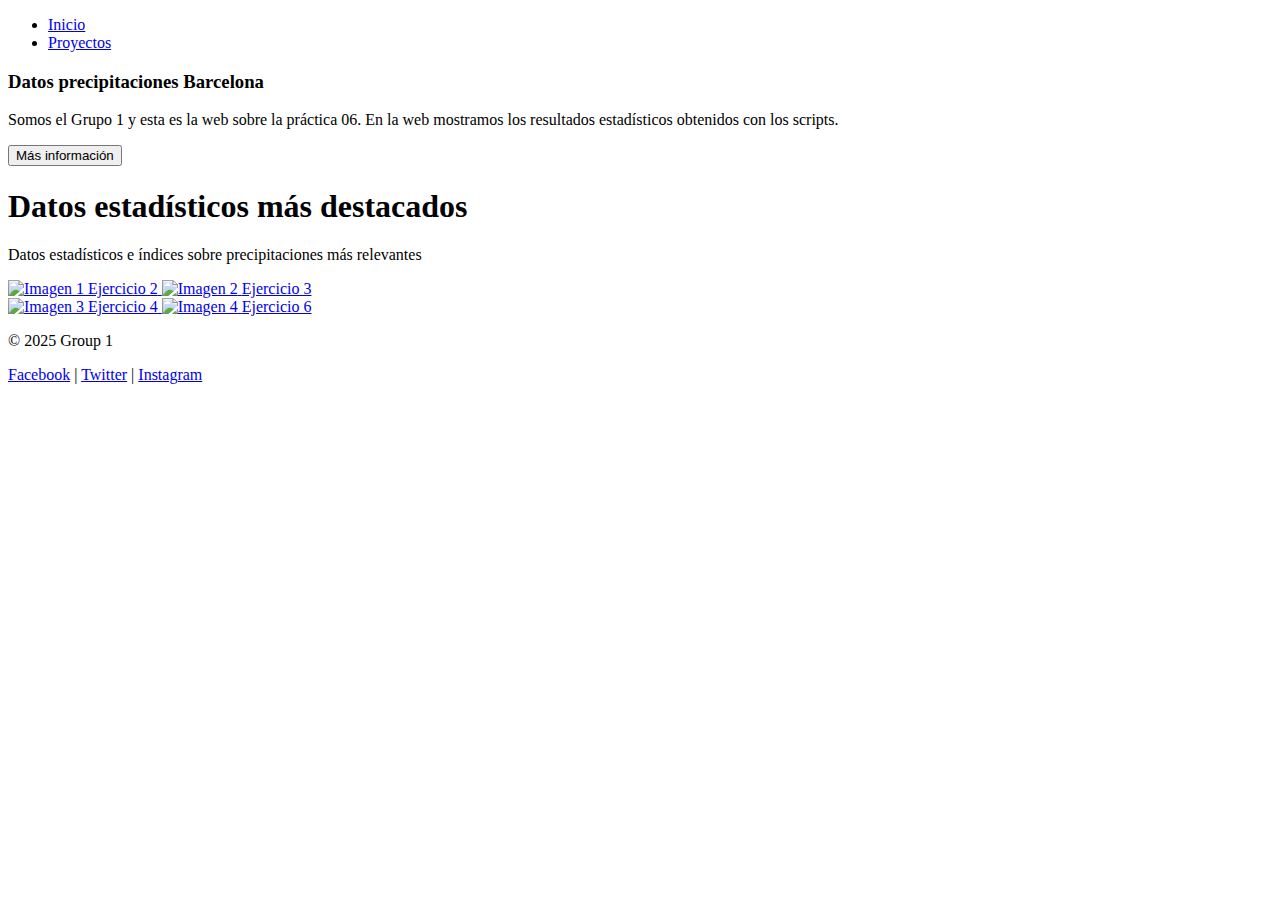
==== index.html @ 41728316 "subo index.html" ====
<!DOCTYPE html>
<html lang="es">
<head>
    <meta charset="UTF-8">
    <meta name="viewport" content="width=device-width, initial-scale=1.0">
    <title>Group 1 Web</title>
    <link rel="stylesheet" href="./css/styles.css">
    <link rel="icon" href="./imagenes/iconoHack.png">
</head>
<body>

    <header>
        <nav>
            <ul class="nav-menu">
                <li><a href="index.html" class="activo">Inicio</a></li>
                <li><a href="./html/proyectos.html">Proyectos</a></li>
            </ul>
        </nav>
    </header>

    <main>
        <aside id="enlace-rapido">
            <h3>Datos precipitaciones Barcelona</h3>
                <p>Somos el Grupo 1 y esta es la web sobre la práctica 06. En la web mostramos los resultados estadísticos obtenidos con los scripts.</p>
                <form action="./html/proyectos.html">
                    <button>Más información</button>
                </form>                
        </aside>

        <section class="pagina-principal">
            <h1>Datos estadísticos más destacados</h1>
            <p>Datos estadísticos e índices sobre precipitaciones más relevantes</p>
            <div class="image-container1">
                <a href="./html/proyecto2.html" class="image-box">
                    <img src="./imagenes/media_anual.png" alt="Imagen 1">
                    <span class="project-title">Ejercicio 2</span>
                </a>
                <a href="./html/proyecto3.html" class="image-box">
                    <img src="./imagenes/total_anual.png" alt="Imagen 2">
                    <span class="project-title">Ejercicio 3</span>
                </a>
            </div>
            <div class="image-container2">
                <a href="./html/proyecto4.html" class="image-box">
                    <img src="./imagenes/tendencia_de_canvi.png" alt="Imagen 3">
                    <span class="project-title">Ejercicio 4</span>
                </a>
                <a href="./html/proyecto6.html" class="image-box">
                    <img src="./imagenes/duracion_sequias.png" alt="Imagen 4">
                    <span class="project-title">Ejercicio 6</span>
                </a>
            </div>
        </section>
    </main>     

    <footer>
        <p>&copy; 2025 Group 1</p>
        <div class="social-links">
            <a href="https://facebook.com">Facebook</a> |
            <a href="https://twitter.com">Twitter</a> |
            <a href="https://instagram.com">Instagram</a>
        </div>
    </footer>

</body>
</html>
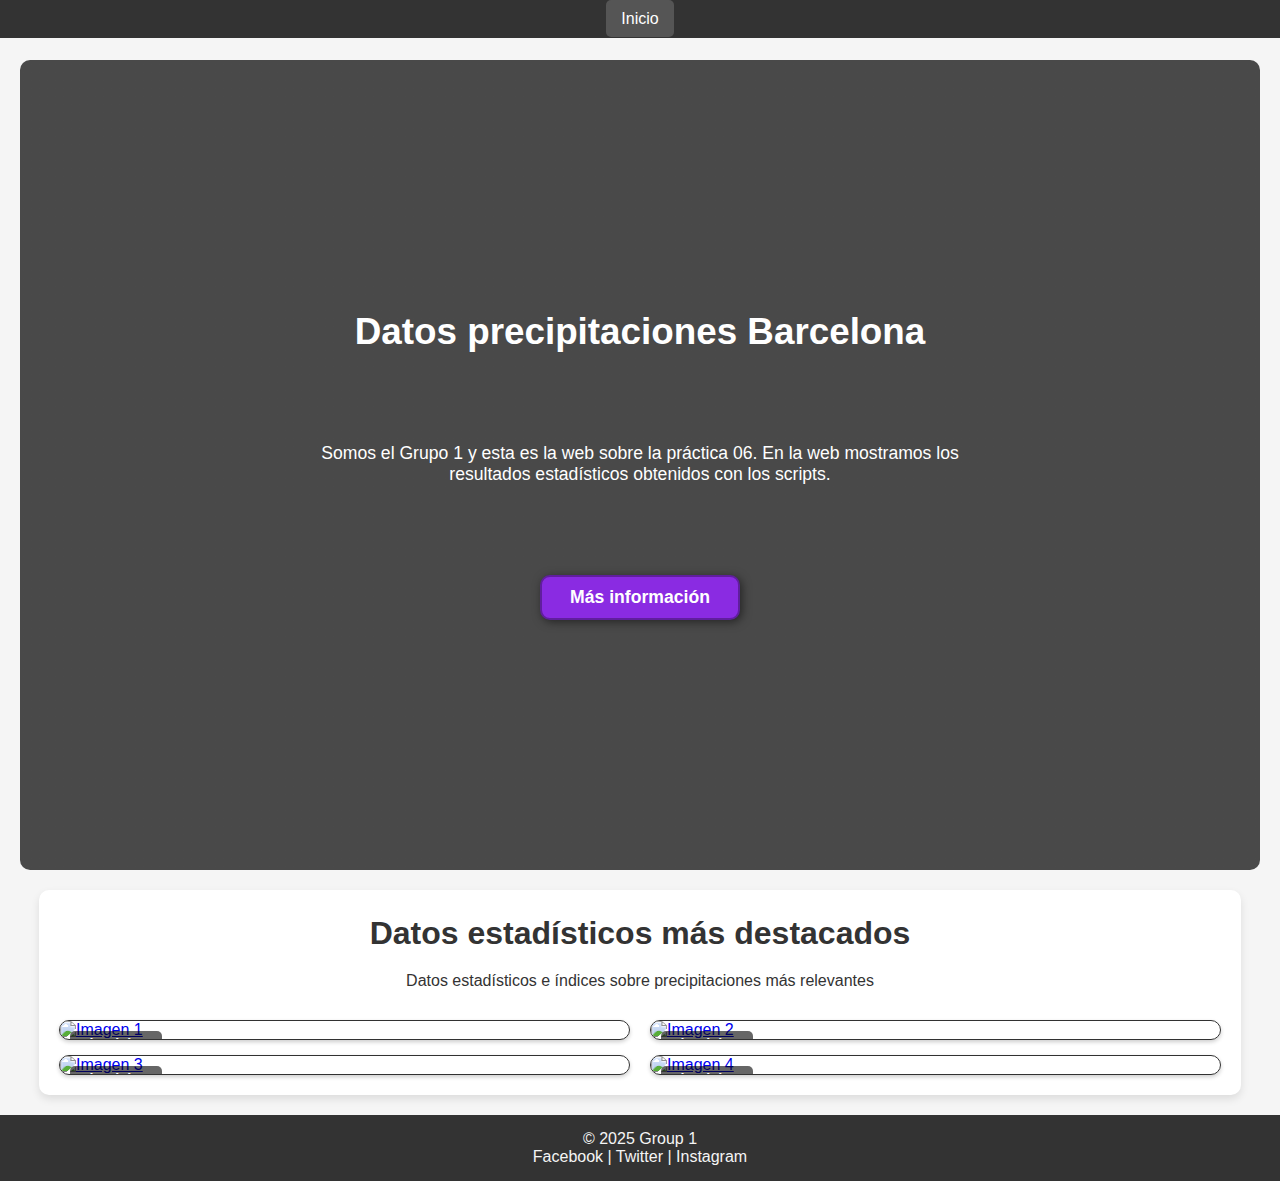
==== commit bc9ca9d4: "añado plantilla de toda la web" ====
--- a/index.html
+++ b/index.html
@@ -4,8 +4,8 @@
     <meta charset="UTF-8">
     <meta name="viewport" content="width=device-width, initial-scale=1.0">
     <title>Group 1 Web</title>
-    <link rel="stylesheet" href="./css/styles.css">
-    <link rel="icon" href="./imagenes/iconoHack.png">
+    <link rel="stylesheet" href="./web/css/styles.css">
+    <link rel="icon" href="./web/imagenes/iconoHack.png">
 </head>
 <body>
 
@@ -13,7 +13,6 @@
         <nav>
             <ul class="nav-menu">
                 <li><a href="index.html" class="activo">Inicio</a></li>
-                <li><a href="./html/proyectos.html">Proyectos</a></li>
             </ul>
         </nav>
     </header>
@@ -22,7 +21,7 @@
         <aside id="enlace-rapido">
             <h3>Datos precipitaciones Barcelona</h3>
                 <p>Somos el Grupo 1 y esta es la web sobre la práctica 06. En la web mostramos los resultados estadísticos obtenidos con los scripts.</p>
-                <form action="./html/proyectos.html">
+                <form action="./web/html/proyectos.html">
                     <button>Más información</button>
                 </form>                
         </aside>
@@ -31,22 +30,22 @@
             <h1>Datos estadísticos más destacados</h1>
             <p>Datos estadísticos e índices sobre precipitaciones más relevantes</p>
             <div class="image-container1">
-                <a href="./html/proyecto2.html" class="image-box">
+                <a href="./web/html/proyecto1.html" class="image-box">
                     <img src="./imagenes/media_anual.png" alt="Imagen 1">
                     <span class="project-title">Ejercicio 2</span>
                 </a>
-                <a href="./html/proyecto3.html" class="image-box">
-                    <img src="./imagenes/total_anual.png" alt="Imagen 2">
+                <a href="./web/html/proyecto2.html" class="image-box">
+                    <img src="./web/imagenes/total_anual.png" alt="Imagen 2">
                     <span class="project-title">Ejercicio 3</span>
                 </a>
             </div>
             <div class="image-container2">
-                <a href="./html/proyecto4.html" class="image-box">
-                    <img src="./imagenes/tendencia_de_canvi.png" alt="Imagen 3">
+                <a href="./web/html/proyecto3.html" class="image-box">
+                    <img src="./web/imagenes/tendencia_de_canvi.png" alt="Imagen 3">
                     <span class="project-title">Ejercicio 4</span>
                 </a>
-                <a href="./html/proyecto6.html" class="image-box">
-                    <img src="./imagenes/duracion_sequias.png" alt="Imagen 4">
+                <a href="./web/html/proyecto4.html" class="image-box">
+                    <img src="./web/imagenes/duracion_sequias.png" alt="Imagen 4">
                     <span class="project-title">Ejercicio 6</span>
                 </a>
             </div>
--- a/web/css/styles.css
+++ b/web/css/styles.css
@@ -0,0 +1,284 @@
+/* Estilos Generales */
+* {
+    margin: 0;
+    padding: 0;
+    box-sizing: border-box;
+    font-family: Arial, sans-serif;
+}
+
+body {
+    display: flex;
+    flex-direction: column;
+    min-height: 100vh;
+    color: #333;
+    background-color: #f5f5f5;
+
+}
+
+/* Capçalera */
+header {
+    background-color: #333;
+    padding: 10px 20px;
+    position: fixed;
+    top: 0;
+    width: 100%;
+    z-index: 1000;
+}
+
+.nav-menu {
+    display: flex;
+    justify-content: center;
+    align-items: center;
+    list-style: none;
+}
+
+.nav-menu a {
+    color: #f5f5f5;
+    text-decoration: none;
+    padding: 10px 15px;
+}
+
+.nav-menu a:hover {
+    background-color: #555;
+    border-radius: 5px;
+}
+
+/* Contenido principal */
+main {
+    margin-top: 40px;
+    flex: 1;
+    display: flex;
+    flex-direction: column;
+    gap: 20px;
+    padding: 20px;
+}
+
+/* Enlace Rápido */
+#enlace-rapido {
+    display: flex;
+    align-items: center;
+    justify-content: center;
+    flex-direction: column;
+    text-align: center;
+    height: 90vh;
+    color: white;
+    background-image: linear-gradient(
+        0deg,
+        rgba(0,0,0,0.7),
+        rgba(0,0,0,0.7)
+    )
+    ,url("../imagenes/precipitaciones2.jpg");
+    background-repeat: no-repeat;
+    background-size: cover;
+    background-position: center center;
+    border-radius: 10px;
+}
+
+#enlace-rapido h3 {
+    font-size: 2.3em;
+}
+
+#enlace-rapido button {
+    font-size: 1.1em;
+    font-weight: bold;
+    padding: 10px 28px;
+    border-radius: 10px;
+    border: 2px solid rgba(0,0,0,0.3);
+    box-shadow: 2px 2px 10px rgba(0,0,0,0.5);
+    color: white;
+    background-color: blueviolet;
+}
+
+#enlace-rapido button:hover {
+    background-color: rgb(77, 18, 133);
+    transform: scale(1.05);
+    cursor: pointer;
+}
+
+#enlace-rapido p {
+    font-size: 1.1em;
+    max-width: 750px;
+    padding: 90px 20px;
+}
+
+/* Sección Principal */
+.pagina-principal {
+    background-color: #fff;
+    padding: 20px;
+    border-radius: 10px;
+    box-shadow: 0px 4px 8px rgba(0, 0, 0, 0.1);
+    width: 100%;
+    max-width: 1202px;
+    margin: 0 auto;
+}
+
+.pagina-principal h1 {
+    padding-bottom: 20px;
+    padding-top: 5px;
+    text-align: center;
+}
+
+.pagina-principal p {
+    padding-bottom: 30px;
+}
+
+.image-container1 {
+    display: flex;
+    gap: 20px;
+    padding-bottom: 15px;
+}
+
+.image-container2 {
+    display: flex;
+    gap: 20px;
+}
+
+.image-box {
+    position: relative;
+    width: 100%;
+    overflow: hidden;
+    border-radius: 10px;
+    transition: transform 0.3s ease;
+    border: 1px solid rgb(50,50,50);
+    box-shadow: 0 2px 4px rgba(0, 0, 0, 0.2);
+}
+
+.image-box img {
+    width: 100%;
+    height: 100%;
+    object-fit: cover;
+}
+
+.project-title {
+    position: absolute;
+    top: 10px;
+    left: 10px;
+    color: #fff;
+    background: rgba(0, 0, 0, 0.6);
+    padding: 5px 10px;
+    border-radius: 5px;
+    font-size: 0.9em;
+    font-weight: bold;
+}
+
+/* Peu de pàgina */
+footer {
+    background-color: #333;
+    color: #f5f5f5;
+    text-align: center;
+    padding: 15px 0;
+}
+
+footer .social-links a {
+    color: #f5f5f5;
+    text-decoration: none;
+}
+
+footer .social-links a:hover {
+    text-decoration: underline;
+}
+
+/* Contenido de cada proyecto */
+.content_title {
+    font-size: 30px;
+    padding-bottom: 30px;
+    padding-top: 20px;
+}
+
+.bodyproject {
+    background-image: linear-gradient(
+        0deg,
+        rgba(0,0,0,0.85),
+        rgba(0,0,0,0.85)
+    )
+    ,url("../imagenes/precipitaciones.jpg");
+    background-repeat: no-repeat;
+    background-size: cover;
+    background-position: center center;
+    background-attachment: fixed;
+    color: white
+}
+
+.content_container {
+    align-items: center;
+    display: flex;
+    flex-direction: column;
+    margin: 0 auto;
+    text-align: justify;
+    padding: 0px 200px;
+    padding-bottom: 20px;
+    width: 100%;
+    max-width: 1300px;
+}
+
+.text_container h2 {
+    font-size: 21px;
+    padding-top: 10px;
+}
+
+.text_container ul {
+    padding: 10px;
+}
+
+#image_container999 {
+    align-items: center;
+    display: flex;
+    flex-direction: column;
+    margin: 0 auto;
+    padding: 0px 200px;
+    padding-bottom: 20px;
+    width: 110%;
+    max-width: 900px;
+}
+
+#image_container999 img {
+    border-radius: 15px;
+}
+
+.content_img {
+    margin: 0 auto;
+    max-width: 1300px;
+    width: 100%;
+    clip-path: inset(2px)
+}
+
+.content_descrip {
+    font-size: 17px;
+    justify-content: center;
+    padding: 10px;
+}
+
+/* Otros */
+section p {
+    text-align: center;
+}
+
+section span {
+    text-align: center;
+}
+
+.nav-menu a.activo {
+    background-color: #555;
+    color: #fff; 
+    border-radius: 5px;
+    padding: 10px 15px;
+}
+
+html {
+    scroll-behavior: smooth;
+}
+
+/* csv */
+
+ .csv {
+    font-weight: bold;
+    text-align: center;
+ }
+ .csv h1 {
+    color: rgb(11, 96, 224);
+    font-size: 19px;
+ }
+
+ .csv h1:hover {
+    font-size: 20px;
+ }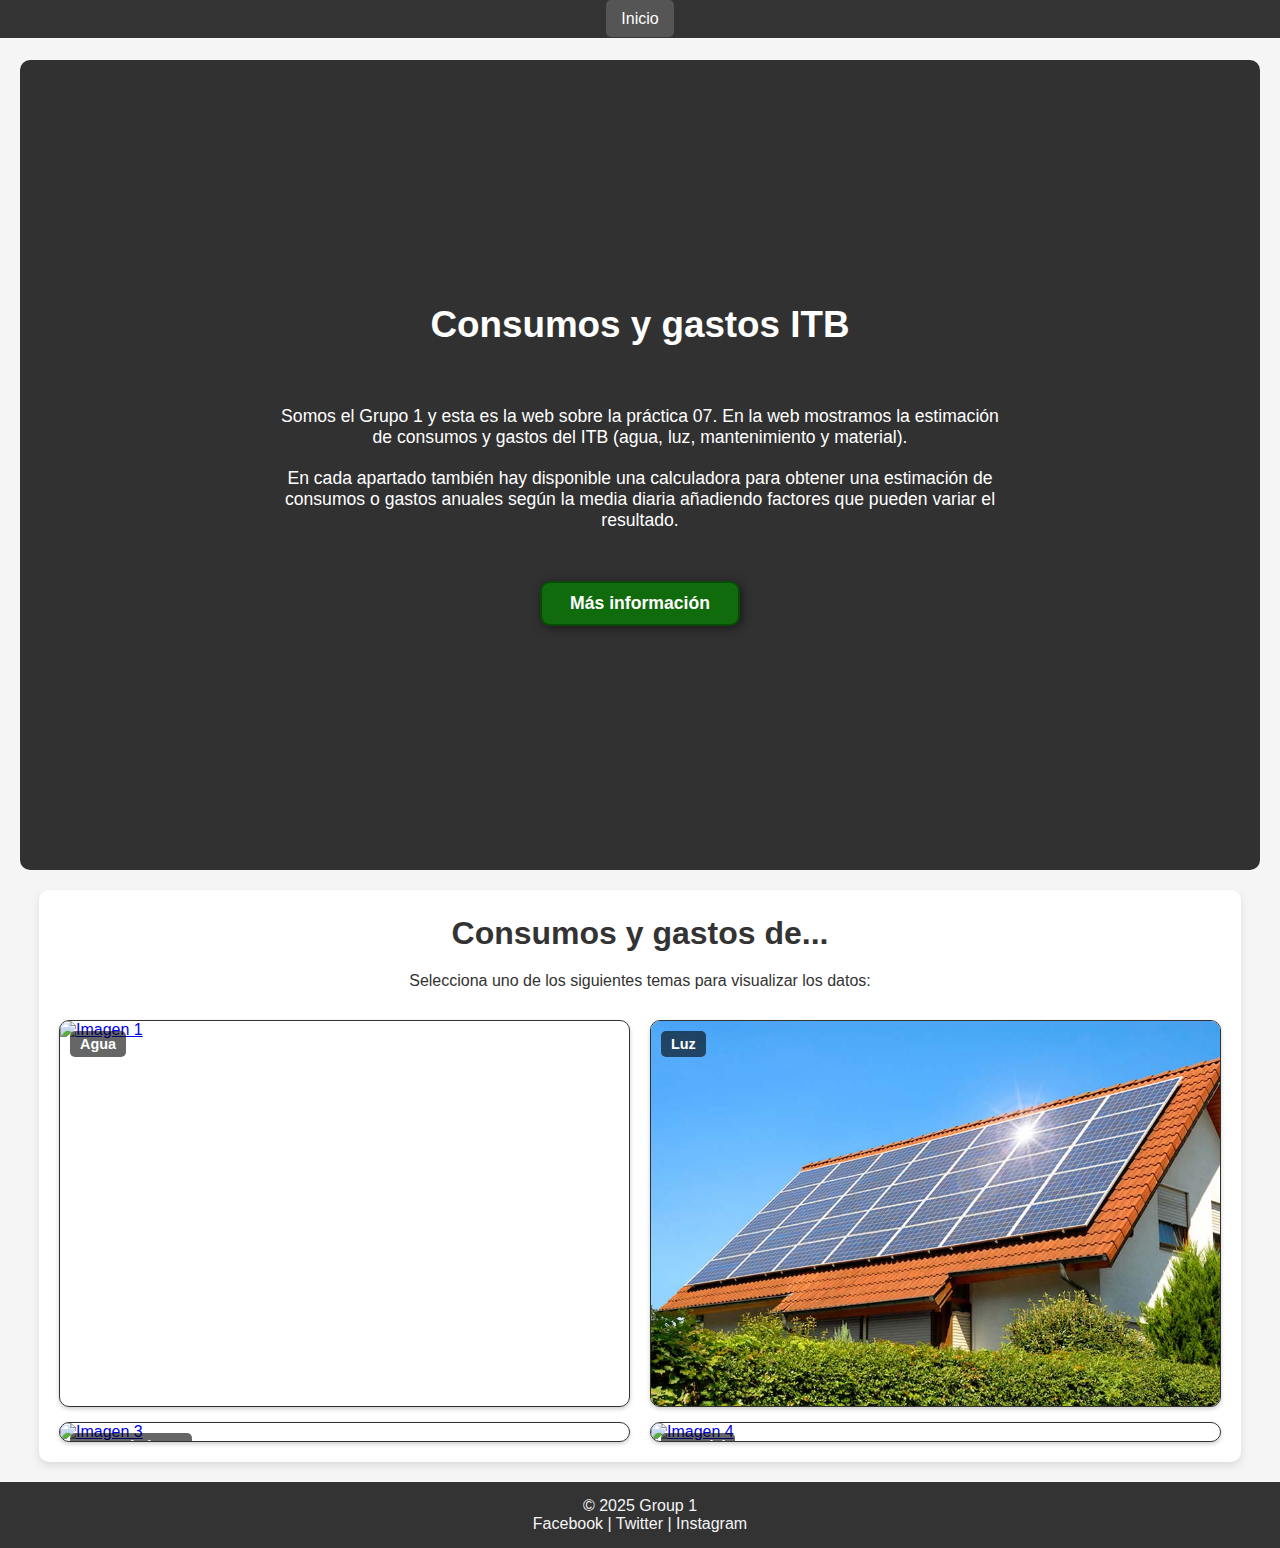
==== commit b7106f98: "Update index.html" ====
--- a/index.html
+++ b/index.html
@@ -19,34 +19,35 @@
 
     <main>
         <aside id="enlace-rapido">
-            <h3>Datos precipitaciones Barcelona</h3>
-                <p>Somos el Grupo 1 y esta es la web sobre la práctica 06. En la web mostramos los resultados estadísticos obtenidos con los scripts.</p>
-                <form action="./web/html/proyectos.html">
+            <h3>Consumos  y gastos ITB</h3>
+                <p>Somos el Grupo 1 y esta es la web sobre la práctica 07. En la web mostramos la estimación de consumos y gastos del ITB (agua, luz, mantenimiento y material).</p>
+                <p>En cada apartado también hay disponible una calculadora para obtener una estimación de consumos o gastos anuales según la media diaria añadiendo factores que pueden variar el resultado.
+                <form action="#pagina-principal">
                     <button>Más información</button>
                 </form>                
         </aside>
 
         <section class="pagina-principal">
-            <h1>Datos estadísticos más destacados</h1>
-            <p>Datos estadísticos e índices sobre precipitaciones más relevantes</p>
+            <h1>Consumos  y gastos de...</h1>
+            <p>Selecciona uno de los siguientes temas para visualizar los datos:</p>
             <div class="image-container1">
-                <a href="./web/html/proyecto1.html" class="image-box">
-                    <img src="./imagenes/media_anual.png" alt="Imagen 1">
-                    <span class="project-title">Ejercicio 2</span>
+                <a href="./web/html/agua.html" class="image-box">
+                    <img src="./web/imagenes/agua.jpg" alt="Imagen 1">
+                    <span class="project-title">Agua</span>
                 </a>
-                <a href="./web/html/proyecto2.html" class="image-box">
-                    <img src="./web/imagenes/total_anual.png" alt="Imagen 2">
-                    <span class="project-title">Ejercicio 3</span>
+                <a href="./web/html/luz.html" class="image-box">
+                    <img src="./web/imagenes/PlacasSolares.jpg" alt="Imagen 2">
+                    <span class="project-title">Luz</span>
                 </a>
             </div>
             <div class="image-container2">
-                <a href="./web/html/proyecto3.html" class="image-box">
-                    <img src="./web/imagenes/tendencia_de_canvi.png" alt="Imagen 3">
-                    <span class="project-title">Ejercicio 4</span>
+                <a href="./web/html/mantenimiento.html" class="image-box">
+                    <img src="./web/imagenes/mantenimiento.avif" alt="Imagen 3">
+                    <span class="project-title">Mantenimiento</span>
                 </a>
-                <a href="./web/html/proyecto4.html" class="image-box">
-                    <img src="./web/imagenes/duracion_sequias.png" alt="Imagen 4">
-                    <span class="project-title">Ejercicio 6</span>
+                <a href="./web/html/material.html" class="image-box">
+                    <img src="./web/imagenes/material.jpg" alt="Imagen 4">
+                    <span class="project-title">Material</span>
                 </a>
             </div>
         </section>
--- a/web/css/styles.css
+++ b/web/css/styles.css
@@ -64,10 +64,10 @@
     color: white;
     background-image: linear-gradient(
         0deg,
-        rgba(0,0,0,0.7),
-        rgba(0,0,0,0.7)
+        rgba(0,0,0,0.8),
+        rgba(0,0,0,0.8)
     )
-    ,url("../imagenes/precipitaciones2.jpg");
+    ,url("../imagenes/sostenibilidad2.webp");
     background-repeat: no-repeat;
     background-size: cover;
     background-position: center center;
@@ -76,6 +76,7 @@
 
 #enlace-rapido h3 {
     font-size: 2.3em;
+    padding-bottom: 50px;
 }
 
 #enlace-rapido button {
@@ -86,11 +87,12 @@
     border: 2px solid rgba(0,0,0,0.3);
     box-shadow: 2px 2px 10px rgba(0,0,0,0.5);
     color: white;
-    background-color: blueviolet;
+    background-color: rgb(15, 107, 12);
+    margin-top: 40px;
 }
 
 #enlace-rapido button:hover {
-    background-color: rgb(77, 18, 133);
+    background-color: rgb(10, 71, 8);
     transform: scale(1.05);
     cursor: pointer;
 }
@@ -98,7 +100,7 @@
 #enlace-rapido p {
     font-size: 1.1em;
     max-width: 750px;
-    padding: 90px 20px;
+    padding: 10px 10px;
 }
 
 /* Sección Principal */
@@ -123,11 +125,10 @@
 }
 
 .image-container1 {
-    display: flex;
-    gap: 20px;
     padding-bottom: 15px;
 }
 
+.image-container1,
 .image-container2 {
     display: flex;
     gap: 20px;
@@ -281,4 +282,4 @@
 
  .csv h1:hover {
     font-size: 20px;
- }+ }
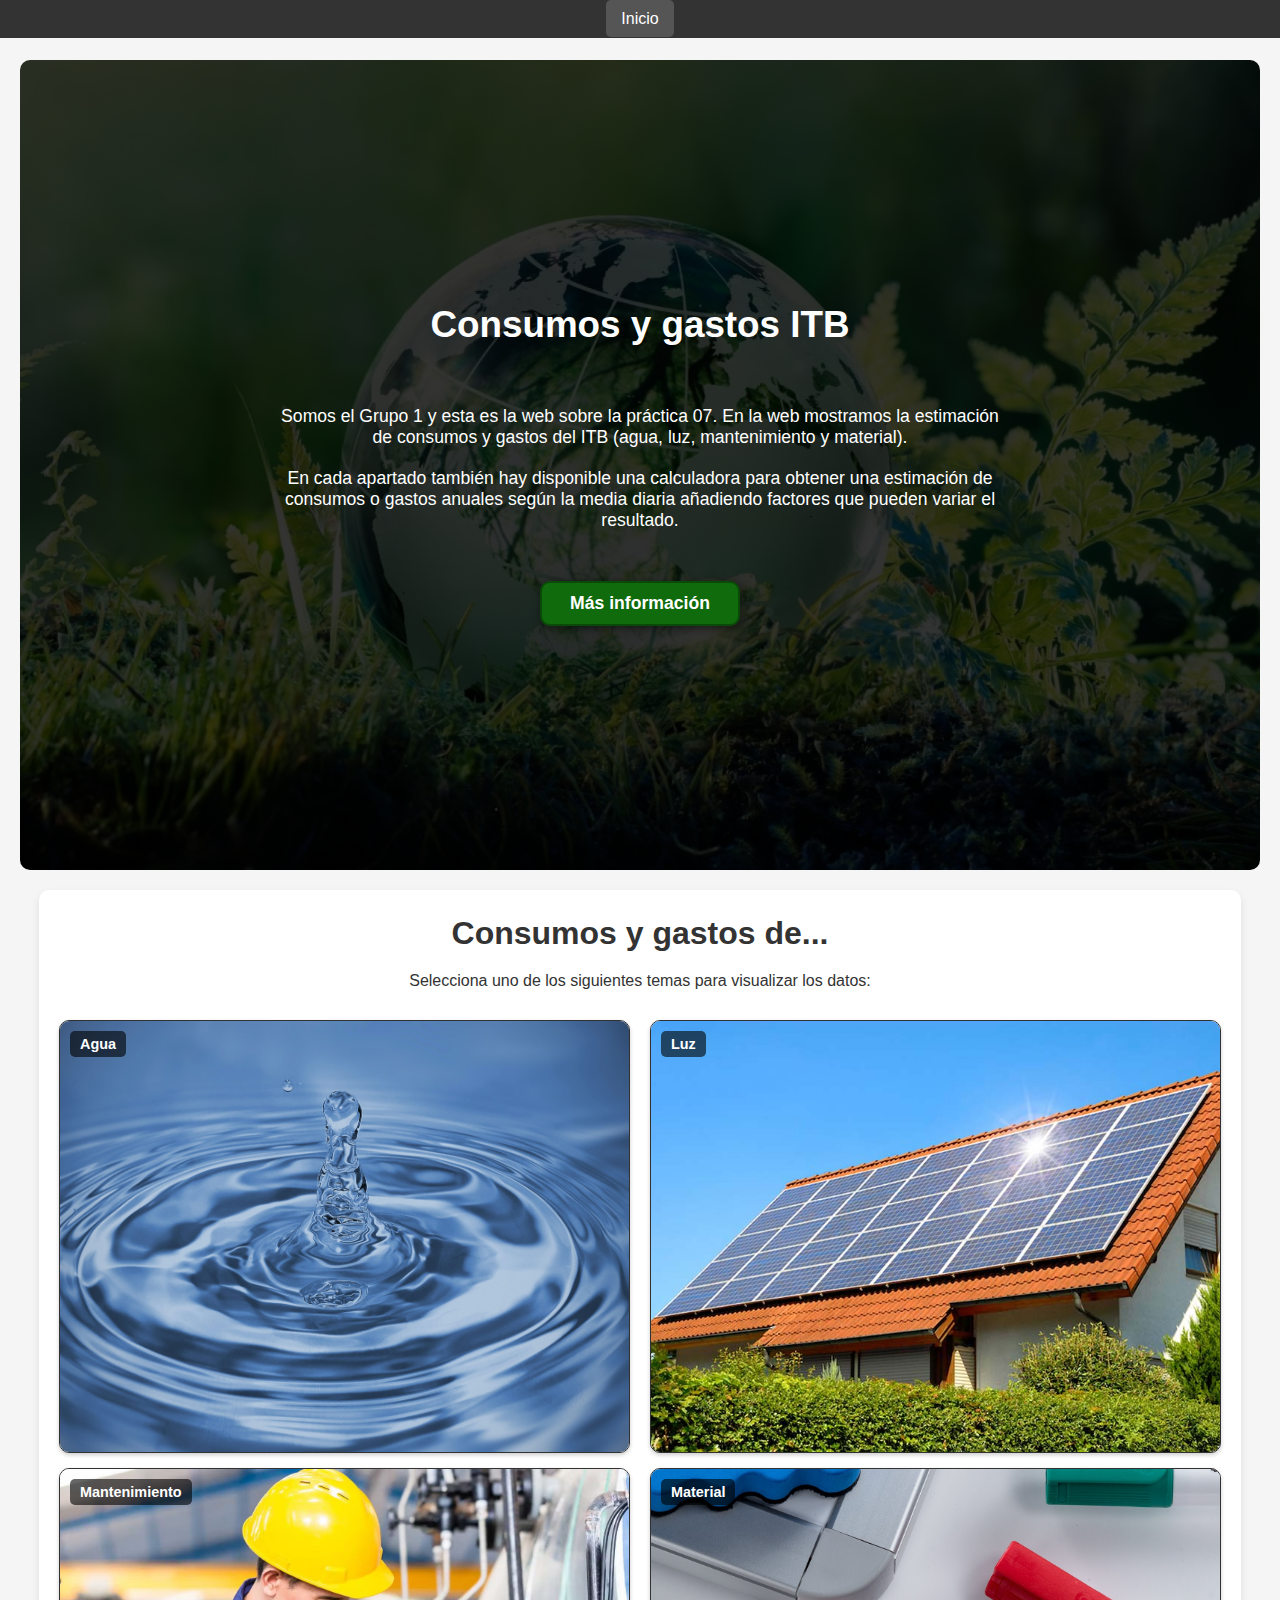
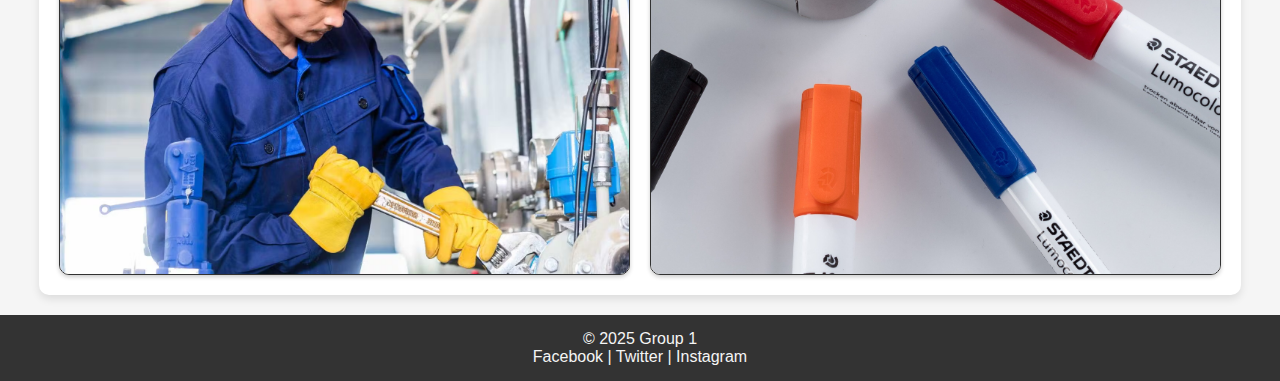
==== commit bb03e9b2: "Update index.html" ====
--- a/index.html
+++ b/index.html
@@ -27,7 +27,7 @@
                 </form>                
         </aside>
 
-        <section class="pagina-principal">
+        <section id="pagina-principal" class="pagina-principal">
             <h1>Consumos  y gastos de...</h1>
             <p>Selecciona uno de los siguientes temas para visualizar los datos:</p>
             <div class="image-container1">
